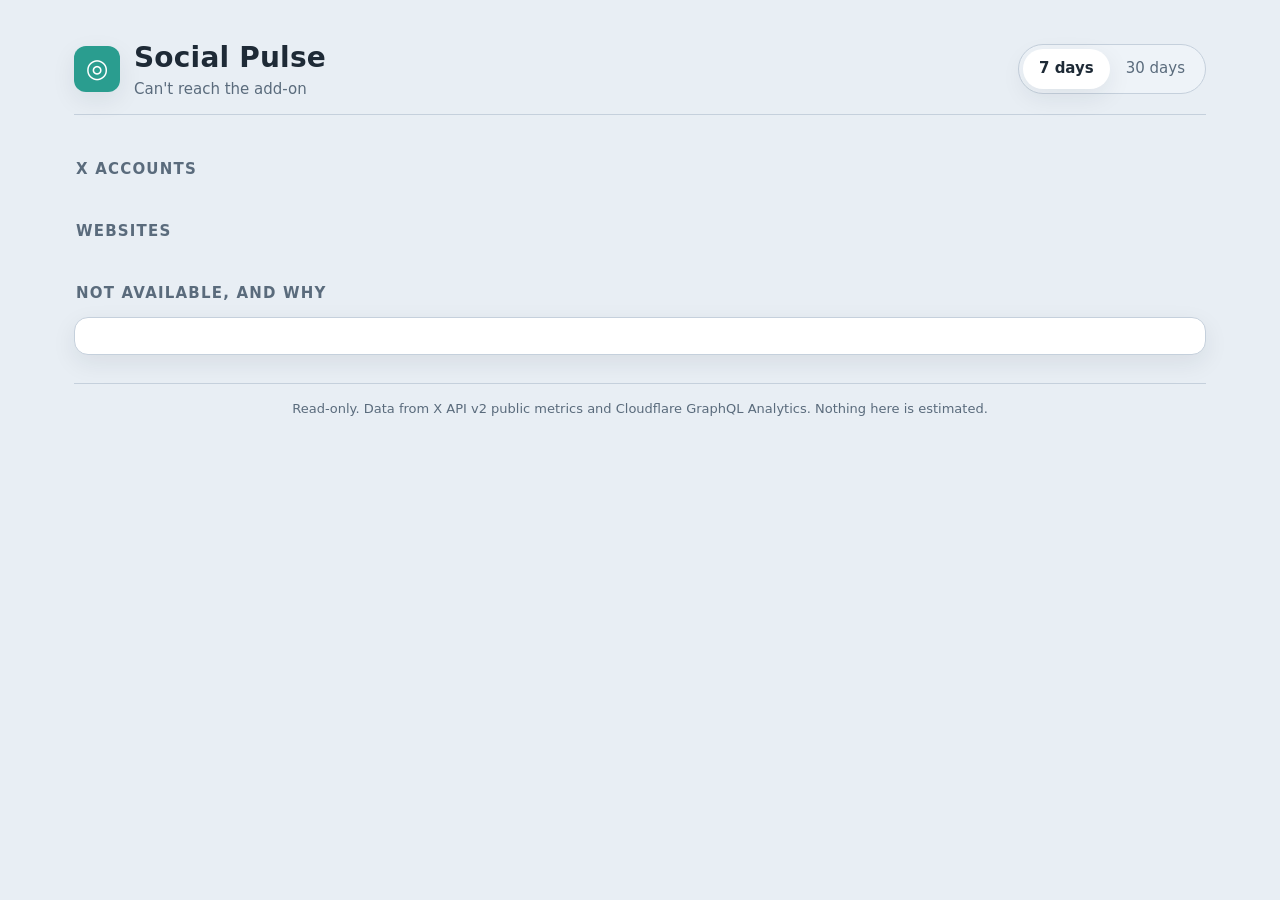
==== social_pulse/rootfs/app/static/index.html @ 248fc3cc "Public release refresh 2026-11-01 (from ha-addons main 736efddd)" ====
<!doctype html>
<html lang="en">
<head>
<meta charset="utf-8">
<meta name="viewport" content="width=device-width, initial-scale=1">
<title>Social Pulse</title>
<link rel="stylesheet" href="soft-slate.css">
<link rel="stylesheet" href="app.css">
</head>
<body>
<main class="shell wide">
  <header class="header">
    <div class="logo" aria-hidden="true">◎</div>
    <div>
      <h1>Social Pulse</h1>
      <div class="sub" id="updated">Loading…</div>
    </div>
    <div class="seg" role="tablist" aria-label="Range">
      <button class="on" data-range="7d">7 days</button>
      <button data-range="30d">30 days</button>
    </div>
  </header>
  <section id="hero" class="hero"></section>
  <h2 class="sec">X accounts</h2>
  <section id="x" class="grid"></section>
  <h2 class="sec">Websites</h2>
  <section id="sites" class="grid two"></section>
  <h2 class="sec">Not available, and why</h2>
  <section id="na" class="card na-list"></section>
  <footer class="footer">Read-only. Data from X API v2 public metrics and Cloudflare GraphQL Analytics. Nothing here is estimated.</footer>
</main>
<script src="app.js"></script>
</body>
</html>
---- social_pulse/rootfs/app/static/soft-slate.css ----
/* House Soft Slate — default theme for household pages
   Exclude: business and rental sites (they keep their own brands).
   Use: link this file or paste :root into the page <style>. */
:root {
  --bg: #e8eef4;
  --bg-elevated: #f4f7fa;
  --panel: #ffffff;
  --panel2: #eef3f8;
  --line: #c5d0dc;
  --line-strong: #9aadc0;
  --text: #1e2a36;
  --dim: #5a6b7c;
  --accent: #2a9d8f;
  --accent-hover: #21867a;
  --accent-soft: #d5f0ec;
  --good: #2f9e6b;
  --bad: #c94c4c;
  --warn: #c9892b;
  --focus: #2a9d8f;
  --radius: 14px;
  --radius-sm: 10px;
  --shadow: 0 8px 24px rgba(30, 42, 54, 0.08);
  --font: "Segoe UI", "Segoe UI Variable", system-ui, -apple-system, sans-serif;
  --mono: Consolas, "Cascadia Mono", ui-monospace, monospace;
  --space: 16px;
  --space-lg: 24px;
  --type-body: 18px;
  --type-title: 28px;
  --type-display: 40px;
}
*, *::before, *::after { box-sizing: border-box; }
html, body {
  margin: 0;
  background: var(--bg);
  color: var(--text);
  font-family: var(--font);
  font-size: var(--type-body);
  line-height: 1.45;
  -webkit-font-smoothing: antialiased;
}
a { color: var(--accent); }
a:hover { color: var(--accent-hover); }
:focus-visible { outline: 3px solid var(--focus); outline-offset: 3px; }
.shell { max-width: 960px; margin: 0 auto; padding: var(--space-lg); }
.header {
  display: flex; align-items: center; gap: 14px; flex-wrap: wrap;
  padding: 14px 0; margin-bottom: var(--space);
  border-bottom: 1px solid var(--line);
}
.header h1 { margin: 0; font-size: var(--type-title); font-weight: 700; letter-spacing: 0.2px; }
.header .tag { color: var(--dim); font-size: 15px; }
.card {
  background: var(--panel);
  border: 1px solid var(--line);
  border-radius: var(--radius);
  box-shadow: var(--shadow);
  padding: var(--space-lg);
  margin-bottom: var(--space);
}
.btn {
  display: inline-flex; align-items: center; justify-content: center; gap: 8px;
  background: var(--panel2); color: var(--text);
  border: 2px solid var(--line); border-radius: var(--radius-sm);
  padding: 10px 18px; cursor: pointer; font: inherit;
}
.btn:hover { border-color: var(--accent); }
.btn.primary { background: var(--accent); border-color: var(--accent); color: #fff; }
.btn.primary:hover { background: var(--accent-hover); border-color: var(--accent-hover); }
.btn.danger { border-color: #e0a0a0; color: var(--bad); }
input, select, textarea {
  background: var(--bg-elevated); color: var(--text);
  border: 2px solid var(--line); border-radius: var(--radius-sm);
  padding: 10px 14px; font: inherit;
}
input:focus, select:focus, textarea:focus { border-color: var(--accent); outline: none; }
.dim { color: var(--dim); }
.good { color: var(--good); }
.bad { color: var(--bad); }
.warn { color: var(--warn); }
.notice {
  border-left: 4px solid var(--accent);
  background: var(--accent-soft);
  border-radius: var(--radius-sm);
  padding: 12px 14px; margin-bottom: var(--space);
}
.footer { margin-top: var(--space-lg); padding-top: var(--space); border-top: 1px solid var(--line); color: var(--dim); font-size: 14px; }
@media (max-width: 640px) {
  :root { --type-body: 17px; --type-title: 24px; }
  .shell { padding: var(--space); }
}
---- social_pulse/rootfs/app/static/app.css ----
.shell.wide { max-width: 1180px; }
.logo { width: 46px; height: 46px; border-radius: 12px; background: var(--accent); color: #fff;
  display: grid; place-items: center; font-size: 26px; box-shadow: var(--shadow); }
.header h1 { margin: 0; font-size: var(--type-title); }
.sub { color: var(--dim); font-size: 15px; }
.seg { margin-left: auto; display: flex; background: var(--panel2); border: 1px solid var(--line); border-radius: 999px; padding: 4px; }
.seg button { border: 0; background: transparent; font: inherit; font-size: 15px; padding: 8px 16px; border-radius: 999px; color: var(--dim); cursor: pointer; min-height: 40px; }
.seg button.on { background: var(--panel); color: var(--text); box-shadow: var(--shadow); font-weight: 600; }
.sec { font-size: 15px; letter-spacing: .08em; text-transform: uppercase; color: var(--dim); margin: 28px 2px 12px; }
.hero { display: grid; grid-template-columns: repeat(4, 1fr); gap: 14px; }
.tile { background: linear-gradient(160deg, var(--panel), var(--bg-elevated)); border: 1px solid var(--line); border-radius: var(--radius); padding: 16px 18px; box-shadow: var(--shadow); }
.tile .k { color: var(--dim); font-size: 14px; }
.tile .v { font-size: 34px; font-weight: 700; line-height: 1.15; margin-top: 4px; font-variant-numeric: tabular-nums; }
.tile .s { color: var(--dim); font-size: 13px; margin-top: 2px; }
.grid { display: grid; grid-template-columns: repeat(3, 1fr); gap: 14px; }
.grid.two { grid-template-columns: repeat(2, 1fr); }
.card { background: var(--panel); border: 1px solid var(--line); border-radius: var(--radius); padding: 18px; box-shadow: var(--shadow); }
.acct { display: flex; align-items: center; gap: 12px; margin-bottom: 12px; }
.av { width: 44px; height: 44px; border-radius: 50%; background: var(--accent-soft); color: var(--accent-hover); display: grid; place-items: center; font-weight: 700; }
.acct .n { font-weight: 650; }
.acct a { font-size: 14px; text-decoration: none; }
.metrics { display: grid; grid-template-columns: repeat(3, 1fr); gap: 8px; }
.m { background: var(--panel2); border-radius: var(--radius-sm); padding: 8px 10px; }
.m .k { font-size: 12.5px; color: var(--dim); }
.m .v { font-size: 22px; font-weight: 650; font-variant-numeric: tabular-nums; }
.m.na .v { font-size: 13px; font-weight: 600; color: var(--warn); padding-top: 6px; }
.bars { display: flex; align-items: flex-end; gap: 4px; height: 56px; margin: 14px 0 4px; }
.bars span { display: block; flex: 1 1 0; max-width: 48px; background: var(--accent); border-radius: 4px 4px 0 0; min-height: 3px; opacity: .85; }
.cap { font-size: 12.5px; color: var(--dim); }
.post { display: flex; justify-content: space-between; gap: 10px; font-size: 14px; padding: 7px 0; border-top: 1px solid var(--panel2); }
.post a { color: var(--text); text-decoration: none; overflow: hidden; text-overflow: ellipsis; white-space: nowrap; }
.post b { color: var(--accent-hover); white-space: nowrap; font-variant-numeric: tabular-nums; }
.site h3 { margin: 0 0 2px; font-size: 21px; }
.chart { width: 100%; height: 130px; margin: 10px 0 2px; }
.legend { display: flex; gap: 14px; font-size: 12.5px; color: var(--dim); }
.legend i { display: inline-block; width: 10px; height: 10px; border-radius: 3px; margin-right: 5px; vertical-align: -1px; }
.lists { display: grid; grid-template-columns: 1fr 1fr; gap: 14px; margin-top: 12px; }
.lists h4 { margin: 0 0 6px; font-size: 13px; color: var(--dim); font-weight: 600; text-transform: uppercase; letter-spacing: .06em; }
.row { display: flex; justify-content: space-between; font-size: 14px; padding: 4px 0; gap: 8px; }
.row span:first-child { overflow: hidden; text-overflow: ellipsis; white-space: nowrap; }
.meter { height: 4px; background: var(--panel2); border-radius: 4px; margin-bottom: 4px; }
.meter i { display: block; height: 100%; background: var(--accent); border-radius: 4px; }
.err { color: var(--bad); font-size: 14px; }
.na-list .row { border-top: 1px solid var(--panel2); padding: 8px 0; align-items: baseline; }
.na-list .row span:first-child { white-space: normal; font-weight: 600; min-width: 220px; }
.na-list .row span:last-child { color: var(--dim); text-align: right; }
.footer { color: var(--dim); font-size: 13px; text-align: center; margin: 28px 0 8px; }
@media (max-width: 980px) { .grid { grid-template-columns: 1fr 1fr; } .hero { grid-template-columns: 1fr 1fr; } }
@media (max-width: 680px) {
  .shell { padding: 14px; } .grid, .grid.two { grid-template-columns: 1fr; }
  .tile .v { font-size: 28px; } .seg { margin-left: 0; width: 100%; } .seg button { flex: 1; }
  .lists { grid-template-columns: 1fr; } .na-list .row { flex-direction: column; } .na-list .row span:last-child { text-align: left; }
}
.grid > *, .lists > *, .metrics > * { min-width: 0; }
.bars span { align-self: flex-end; }
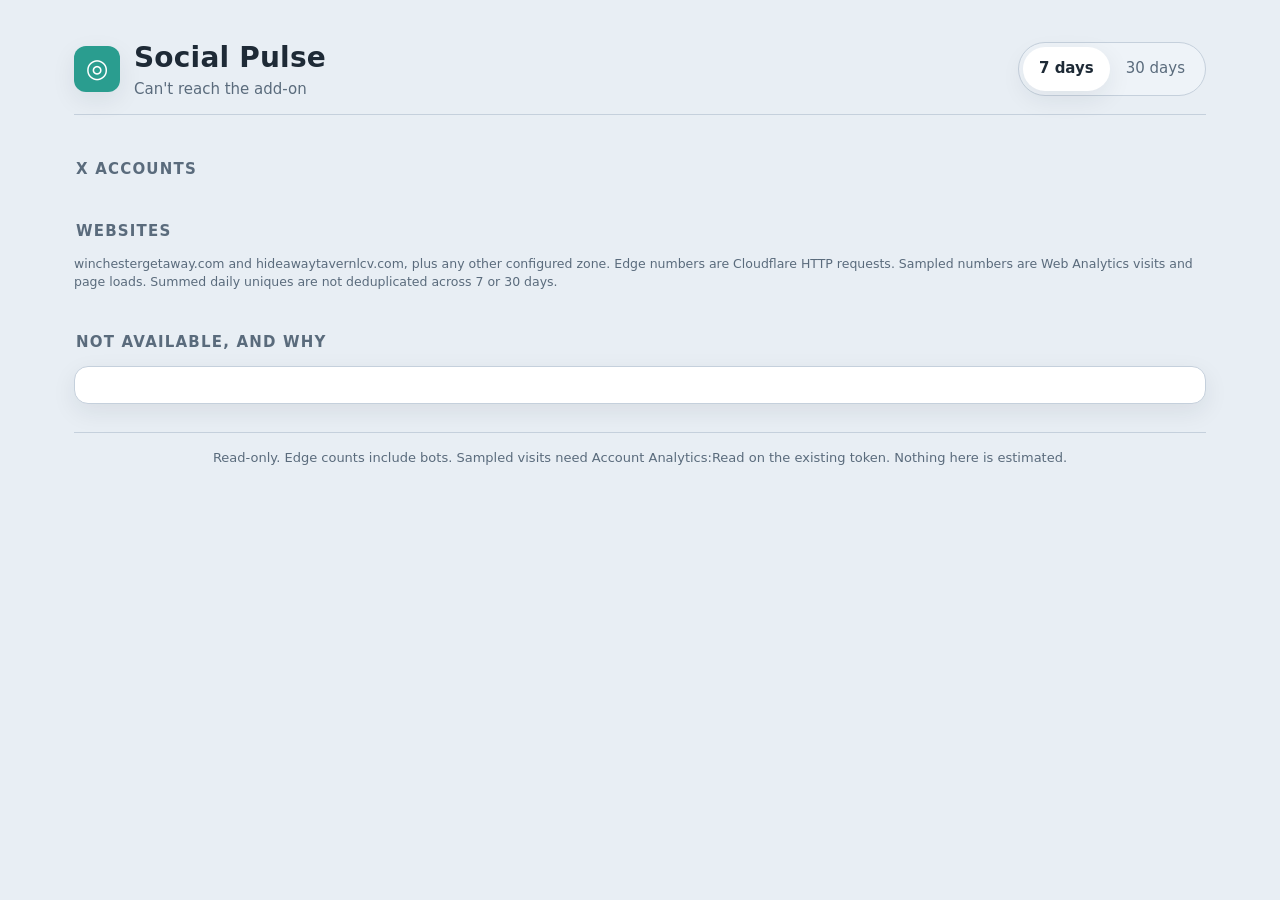
==== commit 5bbec173: "social_pulse 0.3.0: label edge traffic separately from sampled visits Show per-site Cloudflare cards" ====
--- a/social_pulse/rootfs/app/static/index.html
+++ b/social_pulse/rootfs/app/static/index.html
@@ -24,10 +24,11 @@
   <h2 class="sec">X accounts</h2>
   <section id="x" class="grid"></section>
   <h2 class="sec">Websites</h2>
+  <p class="cap" id="site-note">winchestergetaway.com and hideawaytavernlcv.com, plus any other configured zone. Edge numbers are Cloudflare HTTP requests. Sampled numbers are Web Analytics visits and page loads. Summed daily uniques are not deduplicated across 7 or 30 days.</p>
   <section id="sites" class="grid two"></section>
   <h2 class="sec">Not available, and why</h2>
   <section id="na" class="card na-list"></section>
-  <footer class="footer">Read-only. Data from X API v2 public metrics and Cloudflare GraphQL Analytics. Nothing here is estimated.</footer>
+  <footer class="footer">Read-only. Edge counts include bots. Sampled visits need Account Analytics:Read on the existing token. Nothing here is estimated.</footer>
 </main>
 <script src="app.js"></script>
 </body>
--- a/social_pulse/rootfs/app/static/app.css
+++ b/social_pulse/rootfs/app/static/app.css
@@ -4,7 +4,7 @@
 .header h1 { margin: 0; font-size: var(--type-title); }
 .sub { color: var(--dim); font-size: 15px; }
 .seg { margin-left: auto; display: flex; background: var(--panel2); border: 1px solid var(--line); border-radius: 999px; padding: 4px; }
-.seg button { border: 0; background: transparent; font: inherit; font-size: 15px; padding: 8px 16px; border-radius: 999px; color: var(--dim); cursor: pointer; min-height: 40px; }
+.seg button { border: 0; background: transparent; font: inherit; font-size: 15px; padding: 8px 16px; border-radius: 999px; color: var(--dim); cursor: pointer; min-height: 44px; }
 .seg button.on { background: var(--panel); color: var(--text); box-shadow: var(--shadow); font-weight: 600; }
 .sec { font-size: 15px; letter-spacing: .08em; text-transform: uppercase; color: var(--dim); margin: 28px 2px 12px; }
 .hero { display: grid; grid-template-columns: repeat(4, 1fr); gap: 14px; }
@@ -21,8 +21,12 @@
 .acct a { font-size: 14px; text-decoration: none; }
 .metrics { display: grid; grid-template-columns: repeat(3, 1fr); gap: 8px; }
 .m { background: var(--panel2); border-radius: var(--radius-sm); padding: 8px 10px; }
+.m .src { font-size: 11px; letter-spacing: .06em; text-transform: uppercase; color: var(--accent-hover); font-weight: 650; }
 .m .k { font-size: 12.5px; color: var(--dim); }
 .m .v { font-size: 22px; font-weight: 650; font-variant-numeric: tabular-nums; }
+.m .note { font-size: 12px; color: var(--dim); margin-top: 2px; }
+.group-label { font-size: 12px; letter-spacing: .08em; text-transform: uppercase; color: var(--dim); margin: 12px 0 6px; }
+.compare { margin-top: 8px; }
 .m.na .v { font-size: 13px; font-weight: 600; color: var(--warn); padding-top: 6px; }
 .bars { display: flex; align-items: flex-end; gap: 4px; height: 56px; margin: 14px 0 4px; }
 .bars span { display: block; flex: 1 1 0; max-width: 48px; background: var(--accent); border-radius: 4px 4px 0 0; min-height: 3px; opacity: .85; }
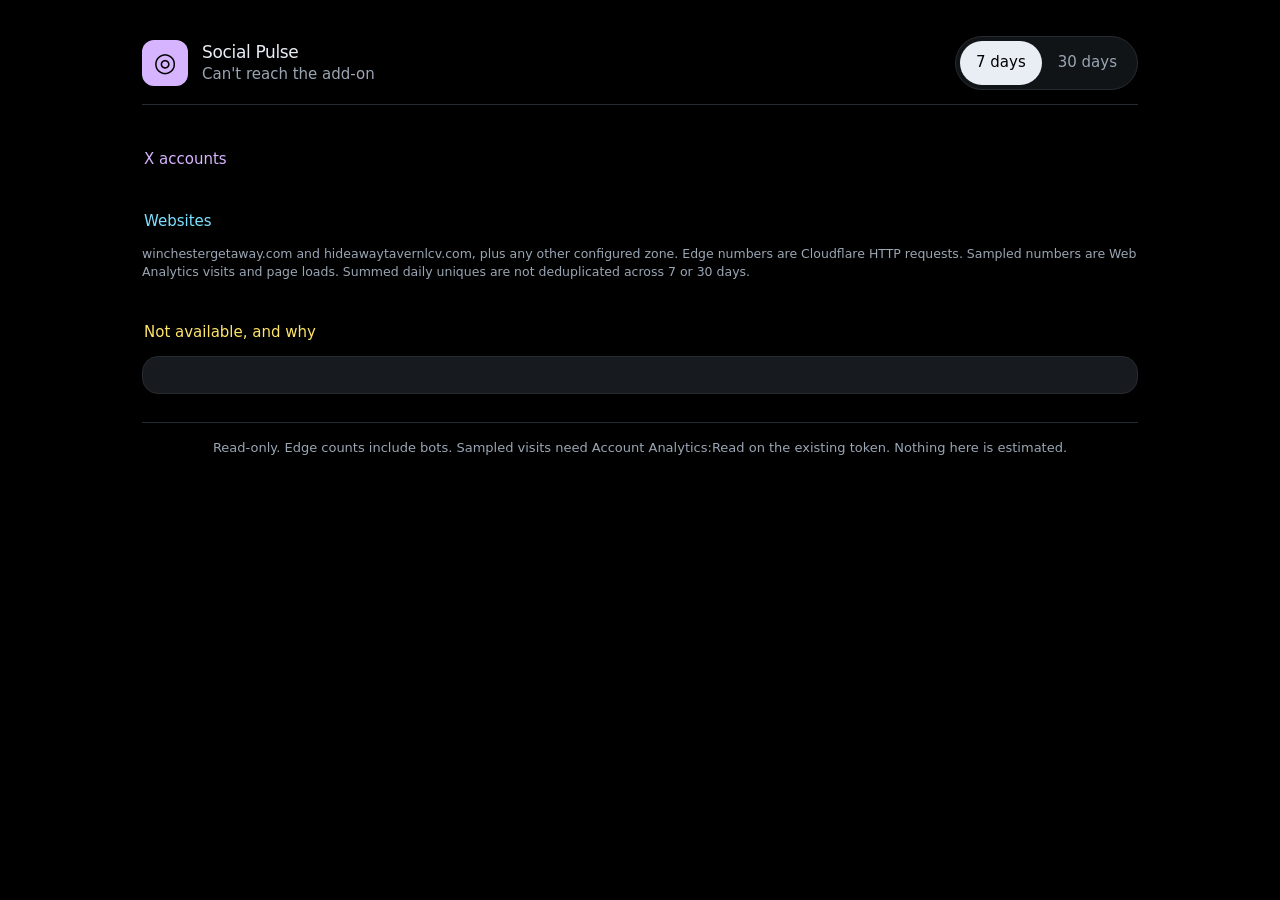
==== commit e678d22c: "Add Sports News snapshot panel and restyle Social Pulse. Social Pulse 0.3.1 keeps the collector and " ====
--- a/social_pulse/rootfs/app/static/index.html
+++ b/social_pulse/rootfs/app/static/index.html
@@ -3,6 +3,7 @@
 <head>
 <meta charset="utf-8">
 <meta name="viewport" content="width=device-width, initial-scale=1">
+<meta name="theme-color" content="#000000">
 <title>Social Pulse</title>
 <link rel="stylesheet" href="soft-slate.css">
 <link rel="stylesheet" href="app.css">
@@ -21,12 +22,12 @@
     </div>
   </header>
   <section id="hero" class="hero"></section>
-  <h2 class="sec">X accounts</h2>
+  <h2 class="sec cat-x">X accounts</h2>
   <section id="x" class="grid"></section>
-  <h2 class="sec">Websites</h2>
+  <h2 class="sec cat-web">Websites</h2>
   <p class="cap" id="site-note">winchestergetaway.com and hideawaytavernlcv.com, plus any other configured zone. Edge numbers are Cloudflare HTTP requests. Sampled numbers are Web Analytics visits and page loads. Summed daily uniques are not deduplicated across 7 or 30 days.</p>
   <section id="sites" class="grid two"></section>
-  <h2 class="sec">Not available, and why</h2>
+  <h2 class="sec cat-na">Not available, and why</h2>
   <section id="na" class="card na-list"></section>
   <footer class="footer">Read-only. Edge counts include bots. Sampled visits need Account Analytics:Read on the existing token. Nothing here is estimated.</footer>
 </main>
--- a/social_pulse/rootfs/app/static/soft-slate.css
+++ b/social_pulse/rootfs/app/static/soft-slate.css
@@ -1,32 +1,42 @@
-/* House Soft Slate — default theme for household pages
-   Exclude: business and rental sites (they keep their own brands).
-   Use: link this file or paste :root into the page <style>. */
+/* Social Pulse surfaces. The file name stays soft-slate.css so the existing link does not change.
+   Pure-black page (#000000), Trading Desk type size and 16px cards.
+   Category colors span purple, orange, yellow, red, pink, green, and cyan.
+   Each category also has a written label. Status is not color alone.
+   Trading Desk charts are a different add-on and are not restyled here. */
 :root {
-  --bg: #e8eef4;
-  --bg-elevated: #f4f7fa;
-  --panel: #ffffff;
-  --panel2: #eef3f8;
-  --line: #c5d0dc;
-  --line-strong: #9aadc0;
-  --text: #1e2a36;
-  --dim: #5a6b7c;
-  --accent: #2a9d8f;
-  --accent-hover: #21867a;
-  --accent-soft: #d5f0ec;
-  --good: #2f9e6b;
-  --bad: #c94c4c;
-  --warn: #c9892b;
-  --focus: #2a9d8f;
-  --radius: 14px;
-  --radius-sm: 10px;
-  --shadow: 0 8px 24px rgba(30, 42, 54, 0.08);
-  --font: "Segoe UI", "Segoe UI Variable", system-ui, -apple-system, sans-serif;
-  --mono: Consolas, "Cascadia Mono", ui-monospace, monospace;
+  --bg: #000000;
+  --bg-elevated: #111417;
+  --panel: #171a1e;
+  --panel2: #111417;
+  --line: #262b31;
+  --line-strong: #262b31;
+  --text: #e8eef4;
+  --dim: #9aa6b4;
+  --purple: #d7b4ff;
+  --orange: #ff9e4a;
+  --yellow: #ffe566;
+  --red: #ff7a7a;
+  --pink: #ffb3d9;
+  --green: #7dffb3;
+  --cyan: #7ee0ff;
+  --accent: var(--purple);
+  --accent-hover: var(--pink);
+  --accent-soft: rgba(215, 180, 255, .18);
+  --good: var(--green);
+  --bad: var(--red);
+  --warn: var(--yellow);
+  --focus: #ffffff;
+  --radius: 16px;
+  --radius-sm: 14px;
+  --shadow: none;
+  --font: -apple-system, BlinkMacSystemFont, "Segoe UI", system-ui, Roboto, Helvetica, Arial, sans-serif;
+  --mono: ui-monospace, SFMono-Regular, Consolas, "Cascadia Mono", monospace;
   --space: 16px;
-  --space-lg: 24px;
-  --type-body: 18px;
-  --type-title: 28px;
+  --space-lg: 22px;
+  --type-body: 16px;
+  --type-title: 17px;
   --type-display: 40px;
+  color-scheme: dark;
 }
 *, *::before, *::after { box-sizing: border-box; }
 html, body {
@@ -36,55 +46,60 @@
   font-family: var(--font);
   font-size: var(--type-body);
   line-height: 1.45;
+  font-weight: 400;
+  overflow-x: clip;
   -webkit-font-smoothing: antialiased;
 }
-a { color: var(--accent); }
-a:hover { color: var(--accent-hover); }
-:focus-visible { outline: 3px solid var(--focus); outline-offset: 3px; }
-.shell { max-width: 960px; margin: 0 auto; padding: var(--space-lg); }
+a { color: var(--pink); }
+a:hover { color: #fff; }
+:focus-visible { outline: 2px solid var(--focus); outline-offset: 2px; }
+::selection { background: var(--accent-soft); }
+.shell { max-width: 1040px; margin: 0 auto; padding: var(--space-lg); }
 .header {
   display: flex; align-items: center; gap: 14px; flex-wrap: wrap;
   padding: 14px 0; margin-bottom: var(--space);
   border-bottom: 1px solid var(--line);
 }
-.header h1 { margin: 0; font-size: var(--type-title); font-weight: 700; letter-spacing: 0.2px; }
+.header h1 { margin: 0; font-size: var(--type-title); font-weight: 500; letter-spacing: -.02em; }
 .header .tag { color: var(--dim); font-size: 15px; }
 .card {
   background: var(--panel);
   border: 1px solid var(--line);
   border-radius: var(--radius);
-  box-shadow: var(--shadow);
-  padding: var(--space-lg);
+  box-shadow: none;
+  padding: 18px 20px;
   margin-bottom: var(--space);
+  min-width: 0;
 }
 .btn {
   display: inline-flex; align-items: center; justify-content: center; gap: 8px;
   background: var(--panel2); color: var(--text);
-  border: 2px solid var(--line); border-radius: var(--radius-sm);
-  padding: 10px 18px; cursor: pointer; font: inherit;
+  border: 1px solid var(--line); border-radius: 999px;
+  padding: 10px 18px; min-height: 44px; cursor: pointer; font: inherit; font-weight: 500;
 }
-.btn:hover { border-color: var(--accent); }
-.btn.primary { background: var(--accent); border-color: var(--accent); color: #fff; }
-.btn.primary:hover { background: var(--accent-hover); border-color: var(--accent-hover); }
-.btn.danger { border-color: #e0a0a0; color: var(--bad); }
+.btn:hover { border-color: var(--yellow); }
+.btn.primary { background: var(--orange); border-color: var(--orange); color: #000; }
+.btn.danger { border-color: var(--red); color: var(--red); }
 input, select, textarea {
   background: var(--bg-elevated); color: var(--text);
-  border: 2px solid var(--line); border-radius: var(--radius-sm);
-  padding: 10px 14px; font: inherit;
+  border: 1px solid var(--line); border-radius: var(--radius-sm);
+  padding: 10px 14px; min-height: 44px; font: inherit;
 }
-input:focus, select:focus, textarea:focus { border-color: var(--accent); outline: none; }
+input:focus, select:focus, textarea:focus { border-color: var(--yellow); outline: none; }
 .dim { color: var(--dim); }
 .good { color: var(--good); }
 .bad { color: var(--bad); }
-.warn { color: var(--warn); }
+.warn { color: var(--yellow); }
 .notice {
-  border-left: 4px solid var(--accent);
-  background: var(--accent-soft);
-  border-radius: var(--radius-sm);
+  border: 1px solid var(--line);
+  background: var(--bg-elevated);
+  border-radius: 12px;
   padding: 12px 14px; margin-bottom: var(--space);
 }
-.footer { margin-top: var(--space-lg); padding-top: var(--space); border-top: 1px solid var(--line); color: var(--dim); font-size: 14px; }
+.footer { margin-top: var(--space-lg); padding-top: var(--space); border-top: 1px solid var(--line); color: var(--dim); font-size: 13px; }
 @media (max-width: 640px) {
-  :root { --type-body: 17px; --type-title: 24px; }
   .shell { padding: var(--space); }
 }
+@media (prefers-reduced-motion: reduce) {
+  *, *::before, *::after { animation: none !important; transition: none !important; }
+}
--- a/social_pulse/rootfs/app/static/app.css
+++ b/social_pulse/rootfs/app/static/app.css
@@ -1,59 +1,90 @@
-.shell.wide { max-width: 1180px; }
-.logo { width: 46px; height: 46px; border-radius: 12px; background: var(--accent); color: #fff;
-  display: grid; place-items: center; font-size: 26px; box-shadow: var(--shadow); }
-.header h1 { margin: 0; font-size: var(--type-title); }
+.shell.wide { max-width: 1040px; }
+.logo { width: 46px; height: 46px; border-radius: 12px; background: var(--purple); color: #000;
+  display: grid; place-items: center; font-size: 26px; box-shadow: none; font-weight: 500; }
+.header h1 { margin: 0; font-size: var(--type-title); font-weight: 500; }
 .sub { color: var(--dim); font-size: 15px; }
 .seg { margin-left: auto; display: flex; background: var(--panel2); border: 1px solid var(--line); border-radius: 999px; padding: 4px; }
-.seg button { border: 0; background: transparent; font: inherit; font-size: 15px; padding: 8px 16px; border-radius: 999px; color: var(--dim); cursor: pointer; min-height: 44px; }
-.seg button.on { background: var(--panel); color: var(--text); box-shadow: var(--shadow); font-weight: 600; }
-.sec { font-size: 15px; letter-spacing: .08em; text-transform: uppercase; color: var(--dim); margin: 28px 2px 12px; }
+.seg button { border: 0; background: transparent; font: inherit; font-size: 15px; font-weight: 500; padding: 8px 16px; border-radius: 999px; color: var(--dim); cursor: pointer; min-height: 44px; }
+.seg button.on { background: #e8eef4; color: #000; box-shadow: none; font-weight: 500; }
+.sec { font-size: 15px; letter-spacing: 0; text-transform: none; font-weight: 500; color: var(--text); margin: 28px 2px 12px; }
+.sec.cat-x { color: var(--purple); }
+.sec.cat-web { color: var(--cyan); }
+.sec.cat-na { color: var(--yellow); }
 .hero { display: grid; grid-template-columns: repeat(4, 1fr); gap: 14px; }
-.tile { background: linear-gradient(160deg, var(--panel), var(--bg-elevated)); border: 1px solid var(--line); border-radius: var(--radius); padding: 16px 18px; box-shadow: var(--shadow); }
-.tile .k { color: var(--dim); font-size: 14px; }
-.tile .v { font-size: 34px; font-weight: 700; line-height: 1.15; margin-top: 4px; font-variant-numeric: tabular-nums; }
+.tile { background: var(--panel); border: 1px solid var(--line); border-radius: var(--radius); padding: 16px 18px; box-shadow: none; min-width: 0; }
+.tile .k { color: var(--dim); font-size: 14px; font-weight: 500; }
+.tile .v { font-size: 40px; font-weight: 300; letter-spacing: -.03em; line-height: 1.05; margin-top: 4px; font-variant-numeric: tabular-nums; }
 .tile .s { color: var(--dim); font-size: 13px; margin-top: 2px; }
+.tile.cat-followers { box-shadow: inset 3px 0 0 var(--purple); }
+.tile.cat-followers .v { color: var(--purple); }
+.tile.cat-impressions { box-shadow: inset 3px 0 0 var(--orange); }
+.tile.cat-impressions .v { color: var(--orange); }
+.tile.cat-edge { box-shadow: inset 3px 0 0 var(--yellow); }
+.tile.cat-edge .v { color: var(--yellow); }
+.tile.cat-uniques { box-shadow: inset 3px 0 0 var(--pink); }
+.tile.cat-uniques .v { color: var(--pink); }
 .grid { display: grid; grid-template-columns: repeat(3, 1fr); gap: 14px; }
 .grid.two { grid-template-columns: repeat(2, 1fr); }
-.card { background: var(--panel); border: 1px solid var(--line); border-radius: var(--radius); padding: 18px; box-shadow: var(--shadow); }
+.card { background: var(--panel); border: 1px solid var(--line); border-radius: var(--radius); padding: 18px 20px; box-shadow: none; }
 .acct { display: flex; align-items: center; gap: 12px; margin-bottom: 12px; }
-.av { width: 44px; height: 44px; border-radius: 50%; background: var(--accent-soft); color: var(--accent-hover); display: grid; place-items: center; font-weight: 700; }
-.acct .n { font-weight: 650; }
-.acct a { font-size: 14px; text-decoration: none; }
+.av { width: 44px; height: 44px; border-radius: 50%; background: var(--accent-soft); color: var(--purple); display: grid; place-items: center; font-weight: 500; }
+.grid .card:nth-child(3n+2) .av, .grid.two .card:nth-child(3n+2) .av { color: var(--orange); background: rgba(255, 158, 74, .16); }
+.grid .card:nth-child(3n+3) .av, .grid.two .card:nth-child(3n+3) .av { color: var(--pink); background: rgba(255, 179, 217, .16); }
+.acct .n { font-weight: 500; }
+.acct a { font-size: 14px; text-decoration: none; color: var(--pink); }
 .metrics { display: grid; grid-template-columns: repeat(3, 1fr); gap: 8px; }
-.m { background: var(--panel2); border-radius: var(--radius-sm); padding: 8px 10px; }
-.m .src { font-size: 11px; letter-spacing: .06em; text-transform: uppercase; color: var(--accent-hover); font-weight: 650; }
+.m { background: var(--panel2); border-radius: var(--radius-sm); padding: 8px 10px; border: 1px solid var(--line); }
+.m .src { font-size: 11px; letter-spacing: .04em; text-transform: none; font-weight: 500; }
+.m .src.edge { color: var(--yellow); }
+.m .src.sampled { color: var(--pink); }
 .m .k { font-size: 12.5px; color: var(--dim); }
-.m .v { font-size: 22px; font-weight: 650; font-variant-numeric: tabular-nums; }
+.m .v { font-size: 22px; font-weight: 400; font-variant-numeric: tabular-nums; }
 .m .note { font-size: 12px; color: var(--dim); margin-top: 2px; }
-.group-label { font-size: 12px; letter-spacing: .08em; text-transform: uppercase; color: var(--dim); margin: 12px 0 6px; }
+.group-label { font-size: 13px; letter-spacing: 0; text-transform: none; font-weight: 500; margin: 12px 0 6px; }
+.group-label.edge { color: var(--yellow); }
+.group-label.sampled { color: var(--pink); }
 .compare { margin-top: 8px; }
-.m.na .v { font-size: 13px; font-weight: 600; color: var(--warn); padding-top: 6px; }
+.m.na .v { font-size: 13px; font-weight: 500; color: var(--yellow); padding-top: 6px; }
 .bars { display: flex; align-items: flex-end; gap: 4px; height: 56px; margin: 14px 0 4px; }
-.bars span { display: block; flex: 1 1 0; max-width: 48px; background: var(--accent); border-radius: 4px 4px 0 0; min-height: 3px; opacity: .85; }
+.bars span { display: block; flex: 1 1 0; max-width: 48px; background: var(--orange); border-radius: 4px 4px 0 0; min-height: 3px; opacity: 1; }
 .cap { font-size: 12.5px; color: var(--dim); }
-.post { display: flex; justify-content: space-between; gap: 10px; font-size: 14px; padding: 7px 0; border-top: 1px solid var(--panel2); }
-.post a { color: var(--text); text-decoration: none; overflow: hidden; text-overflow: ellipsis; white-space: nowrap; }
-.post b { color: var(--accent-hover); white-space: nowrap; font-variant-numeric: tabular-nums; }
-.site h3 { margin: 0 0 2px; font-size: 21px; }
+.post { display: flex; justify-content: space-between; gap: 10px; font-size: 14px; padding: 7px 0; border-top: 1px solid #22262c; min-width: 0; }
+.post a { color: var(--text); text-decoration: underline; text-underline-offset: 2px; overflow: hidden; text-overflow: ellipsis; white-space: nowrap; }
+.post b { color: var(--orange); white-space: nowrap; font-variant-numeric: tabular-nums; font-weight: 500; }
+.site h3 { margin: 0 0 2px; font-size: 21px; font-weight: 500; color: var(--cyan); }
 .chart { width: 100%; height: 130px; margin: 10px 0 2px; }
-.legend { display: flex; gap: 14px; font-size: 12.5px; color: var(--dim); }
+.legend { display: flex; gap: 14px; flex-wrap: wrap; font-size: 12.5px; color: var(--dim); }
 .legend i { display: inline-block; width: 10px; height: 10px; border-radius: 3px; margin-right: 5px; vertical-align: -1px; }
 .lists { display: grid; grid-template-columns: 1fr 1fr; gap: 14px; margin-top: 12px; }
-.lists h4 { margin: 0 0 6px; font-size: 13px; color: var(--dim); font-weight: 600; text-transform: uppercase; letter-spacing: .06em; }
-.row { display: flex; justify-content: space-between; font-size: 14px; padding: 4px 0; gap: 8px; }
+.lists h4 { margin: 0 0 6px; font-size: 13px; color: var(--text); font-weight: 500; text-transform: none; letter-spacing: 0; }
+.lists > div:nth-child(4n+1) h4 { color: var(--yellow); }
+.lists > div:nth-child(4n+2) h4 { color: var(--cyan); }
+.lists > div:nth-child(4n+3) h4 { color: var(--pink); }
+.lists > div:nth-child(4n+4) h4 { color: var(--green); }
+.row { display: flex; justify-content: space-between; font-size: 14px; padding: 4px 0; gap: 8px; min-width: 0; }
 .row span:first-child { overflow: hidden; text-overflow: ellipsis; white-space: nowrap; }
-.meter { height: 4px; background: var(--panel2); border-radius: 4px; margin-bottom: 4px; }
-.meter i { display: block; height: 100%; background: var(--accent); border-radius: 4px; }
-.err { color: var(--bad); font-size: 14px; }
-.na-list .row { border-top: 1px solid var(--panel2); padding: 8px 0; align-items: baseline; }
-.na-list .row span:first-child { white-space: normal; font-weight: 600; min-width: 220px; }
+.meter { height: 4px; background: #0e1114; border-radius: 4px; margin-bottom: 4px; }
+.lists > div:nth-child(4n+1) .meter i { background: var(--yellow); }
+.lists > div:nth-child(4n+2) .meter i { background: var(--cyan); }
+.lists > div:nth-child(4n+3) .meter i { background: var(--pink); }
+.lists > div:nth-child(4n+4) .meter i { background: var(--green); }
+.meter i { display: block; height: 100%; background: var(--orange); border-radius: 4px; }
+.err { color: var(--red); font-size: 14px; }
+.na-list .row { border-top: 1px solid #22262c; padding: 8px 0; align-items: baseline; }
+.na-list .row span:first-child { white-space: normal; font-weight: 500; min-width: 220px; color: var(--yellow); }
 .na-list .row span:last-child { color: var(--dim); text-align: right; }
 .footer { color: var(--dim); font-size: 13px; text-align: center; margin: 28px 0 8px; }
+@media (min-width: 1280px) {
+  .tile .v { font-size: 44px; }
+}
 @media (max-width: 980px) { .grid { grid-template-columns: 1fr 1fr; } .hero { grid-template-columns: 1fr 1fr; } }
 @media (max-width: 680px) {
   .shell { padding: 14px; } .grid, .grid.two { grid-template-columns: 1fr; }
-  .tile .v { font-size: 28px; } .seg { margin-left: 0; width: 100%; } .seg button { flex: 1; }
+  .tile .v { font-size: 32px; } .seg { margin-left: 0; width: 100%; } .seg button { flex: 1; }
   .lists { grid-template-columns: 1fr; } .na-list .row { flex-direction: column; } .na-list .row span:last-child { text-align: left; }
 }
-.grid > *, .lists > *, .metrics > * { min-width: 0; }
+.grid > *, .lists > *, .metrics > *, .hero > * { min-width: 0; }
 .bars span { align-self: flex-end; }
+@media (prefers-reduced-motion: reduce) {
+  .bars span, .meter i { transition: none; }
+}
